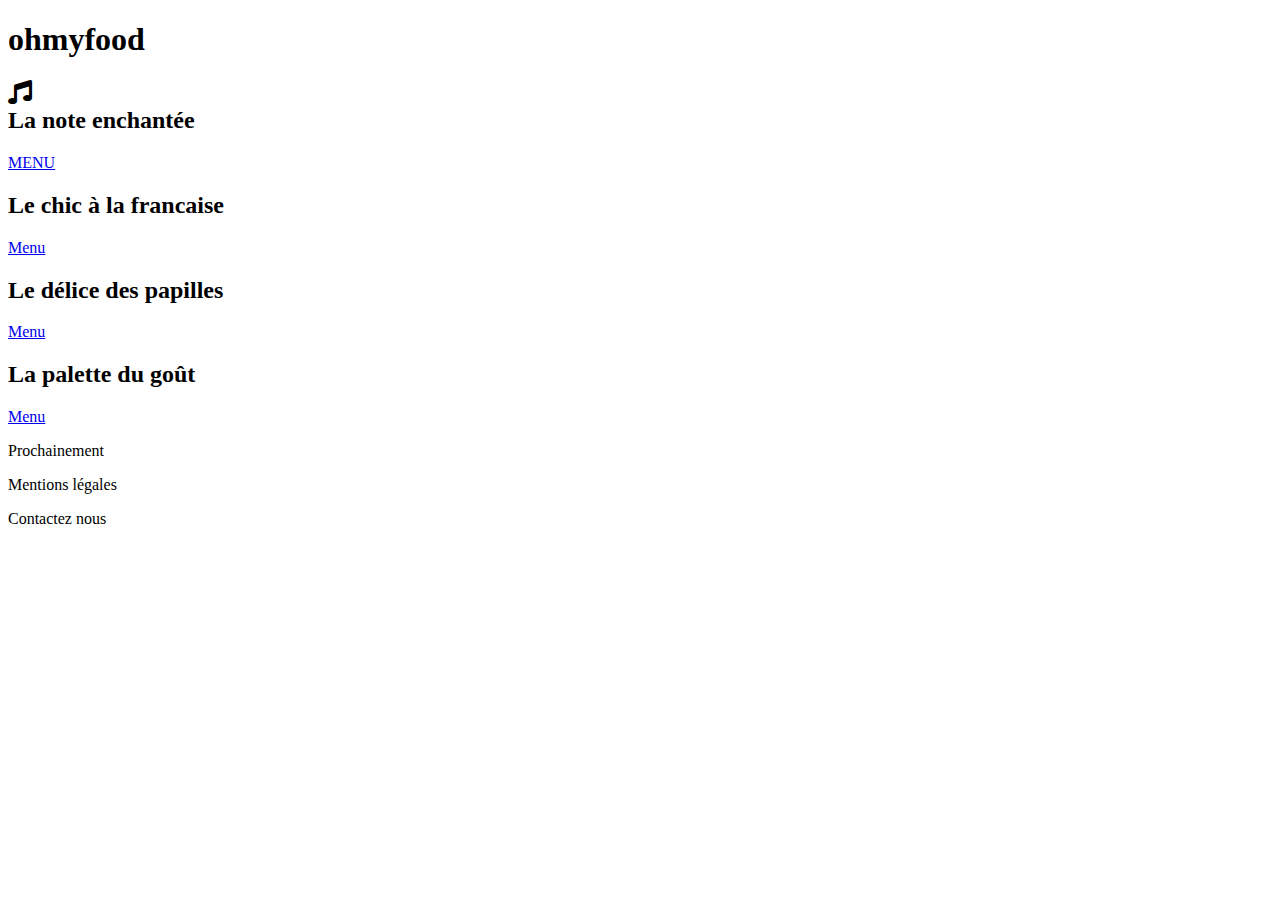
==== index.html @ 2104bff1 "polices et la note" ====
<!DOCTYPE html>
<html lang="fr">
<head>
	<meta charset="UTF-8">
	<title>ohmyfood</title>
	<link rel="stylesheet" href="fontawesome-free-5.12.1-web/css/all.css"/>
	<link rel="stylesheet" href="css/style.css" />
	<link href="https://fonts.googleapis.com/css?family=Lobster|Cabin|Croissant One|McLaren|Playfair Display:700,700i,900|Yesteryear|Dancing Script" rel="stylesheet">
	<meta name="viewport" content="width=device-width, initial-scale=1.0">
</head>
<body>

	<!--logo-->
	<header>
		<h1>ohmyfood</h1>
	</header>

	<!-- corps menus-->
	
	<main >
		<div class="menu">
			<div class="menu__nom menu--lanote">
				<h2><i class="fa fa-music" aria-hidden="true"></i></br></i> La note enchantée</h2>
				<p class="menu__lien"> <a href="lanote.html">MENU</a></p></div>
			<div class="menu__nom menu--lechic">
				<h2> Le chic à la francaise</h2>
				<p class="menu__lien"> <a href="chic.html">Menu</a></p></div>
			<div class="menu__nom menu--ledelice">
				<h2> Le délice des papilles</h2>
				<p class="menu__lien"> <a href="delice.html">Menu</a></p></div>
			<div class="menu__nom menu--lapalette">
				<h2> La palette du goût</h2>
				<p class="menu__lien"> <a href="palette.html">Menu</a></p></div>	
		</div>
		<div class="attente">
			<p id="attente">Prochainement</p>
		</div>

	</main>
	

	<!-- attente-->
		

	<!--pied de page-->
	<footer>
		<div id="mention"><p>Mentions légales</p></div>
		<div id="contact"><p>Contactez nous</p></div>
	</footer>		
</body>
</html>
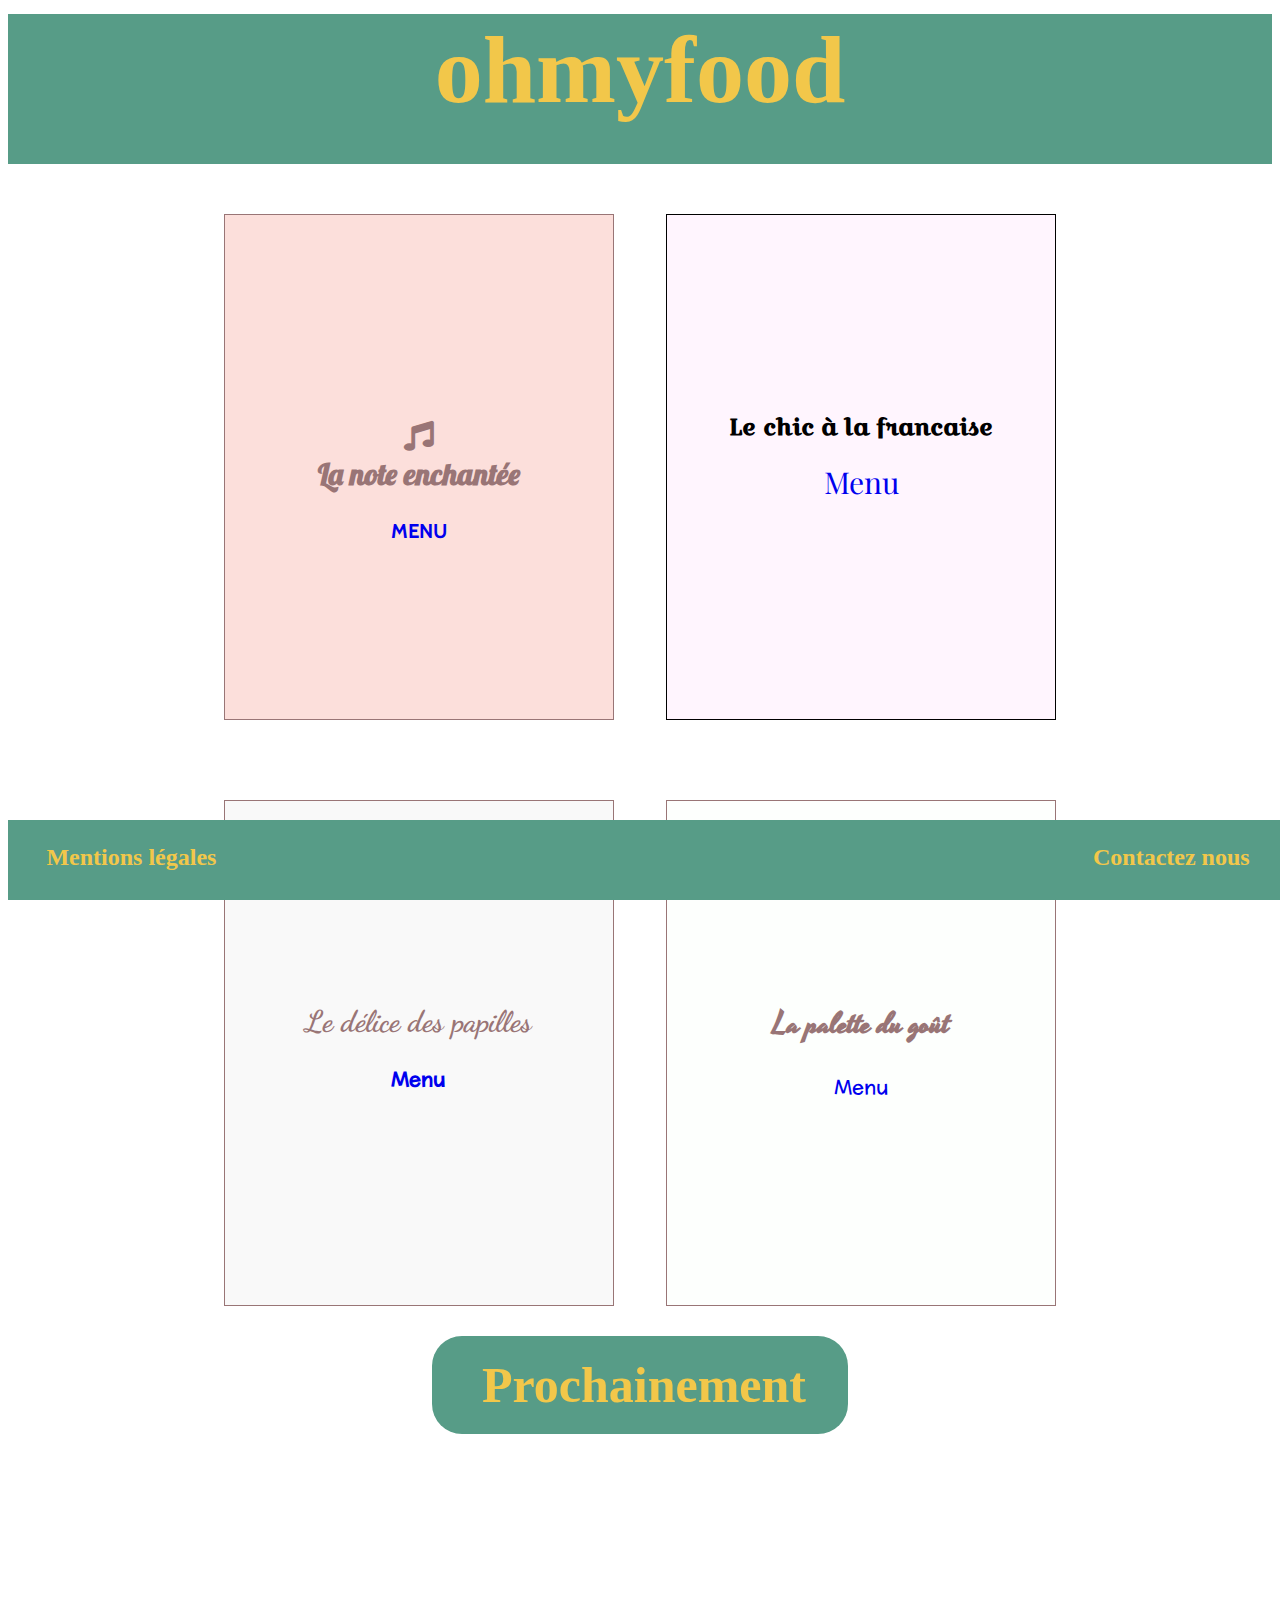
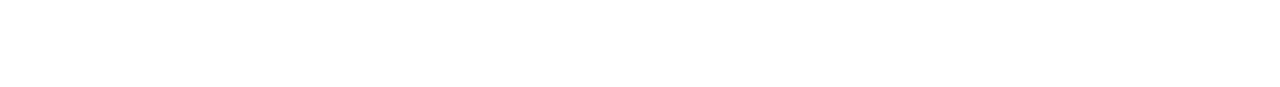
==== commit 48c6be43: "MAJ" ====
--- a/index.html
+++ b/index.html
@@ -4,7 +4,7 @@
 	<meta charset="UTF-8">
 	<title>ohmyfood</title>
 	<link rel="stylesheet" href="fontawesome-free-5.12.1-web/css/all.css"/>
-	<link rel="stylesheet" href="css/style.css" />
+	<link rel="stylesheet" href="CSS/style.css" />
 	<link href="https://fonts.googleapis.com/css?family=Lobster|Cabin|Croissant One|McLaren|Playfair Display:700,700i,900|Yesteryear|Dancing Script" rel="stylesheet">
 	<meta name="viewport" content="width=device-width, initial-scale=1.0">
 </head>
--- a/CSS/style.css
+++ b/CSS/style.css
@@ -0,0 +1,155 @@
+header, footer {
+  background-color: #579C87;
+  color: #F2C74A;
+  text-align: center;
+  width: 100%;
+}
+
+header {
+  font-weight: bold;
+  font-size: 3em;
+  height: 150px;
+  margin-top: -50px;
+}
+
+footer {
+  display: -webkit-box;
+  display: -ms-flexbox;
+  display: flex;
+  -webkit-box-pack: justify;
+      -ms-flex-pack: justify;
+          justify-content: space-between;
+  height: 80px;
+  font-size: 1.5em;
+  font-weight: bold;
+  position: fixed;
+  bottom: 0;
+}
+
+#mention {
+  padding-left: 3%;
+}
+
+#contact {
+  padding-right: 3%;
+}
+
+h2 {
+  text-align: center;
+}
+
+main {
+  margin-bottom: 20%;
+  font-size: 20px;
+}
+
+.menu {
+  display: -webkit-box;
+  display: -ms-flexbox;
+  display: flex;
+  -ms-flex-pack: distribute;
+      justify-content: space-around;
+  -webkit-box-align: center;
+      -ms-flex-align: center;
+          align-items: center;
+  -ms-flex-wrap: wrap;
+      flex-wrap: wrap;
+  width: 70%;
+  text-align: center;
+  margin: 0 auto;
+}
+
+.menu__nom {
+  border: 1px solid;
+  padding: 20% 5% 20% 5%;
+  width: 300px;
+  height: 150px;
+  text-align: center;
+  margin-top: 50px;
+  margin-bottom: 30px;
+}
+
+.menu__lien {
+  text-align: center;
+}
+
+.menu--lanote {
+  font-family: Lobster, Arial, sans-serif;
+  font-size: 20px;
+  background-color: #FCDFDB;
+  color: #997576;
+}
+
+.menu--lanote a {
+  text-decoration: none;
+  font-family: Cabin, Arial, sans-serif;
+  font-weight: bold;
+}
+
+.menu--lanote :hover {
+  color: #997576;
+}
+
+.menu--lechic {
+  background-color: #FFF5FE;
+  font-family: "Croissant One", Arial, Helvetica, sans-serif;
+  font-weight: regular;
+  font-size: 15px;
+}
+
+.menu--lechic a {
+  text-decoration: none;
+  font-family: 'Playfair Display', serif;
+  font-size: 30px;
+}
+
+.menu--lechic :hover {
+  color: #997576;
+}
+
+.menu--ledelice {
+  background-color: #F9F9F9;
+  color: #997576;
+  font-family: "Dancing Script","Comic sans MS", sans-serif;
+}
+
+.menu--ledelice a {
+  text-decoration: none;
+  font-family: McLaren, Arial, Helvetica, sans-serif;
+  font-weight: bold;
+}
+
+.menu--ledelice :hover {
+  color: #997576;
+}
+
+.menu--lapalette {
+  background-color: #FDFFFD;
+  color: #997576;
+  font-family: Yesteryear,"Comic sans MS", sans-serif;
+  font-size: 20px;
+}
+
+.menu--lapalette a {
+  text-decoration: none;
+  font-family: McLaren, Arial, Helvetica, sans-serif;
+}
+
+.menu--lapalette :hover {
+  color: #997576;
+}
+
+#attente {
+  display: block;
+  text-align: center;
+  background-color: #579C87;
+  background-position: center;
+  width: 25%;
+  color: #F2C74A;
+  margin: 0 auto;
+  padding: 20px 50px 20px 50px;
+  font-size: 2.5em;
+  font-weight: bold;
+  border-radius: 30px;
+}
+/*# sourceMappingURL=style.css.map */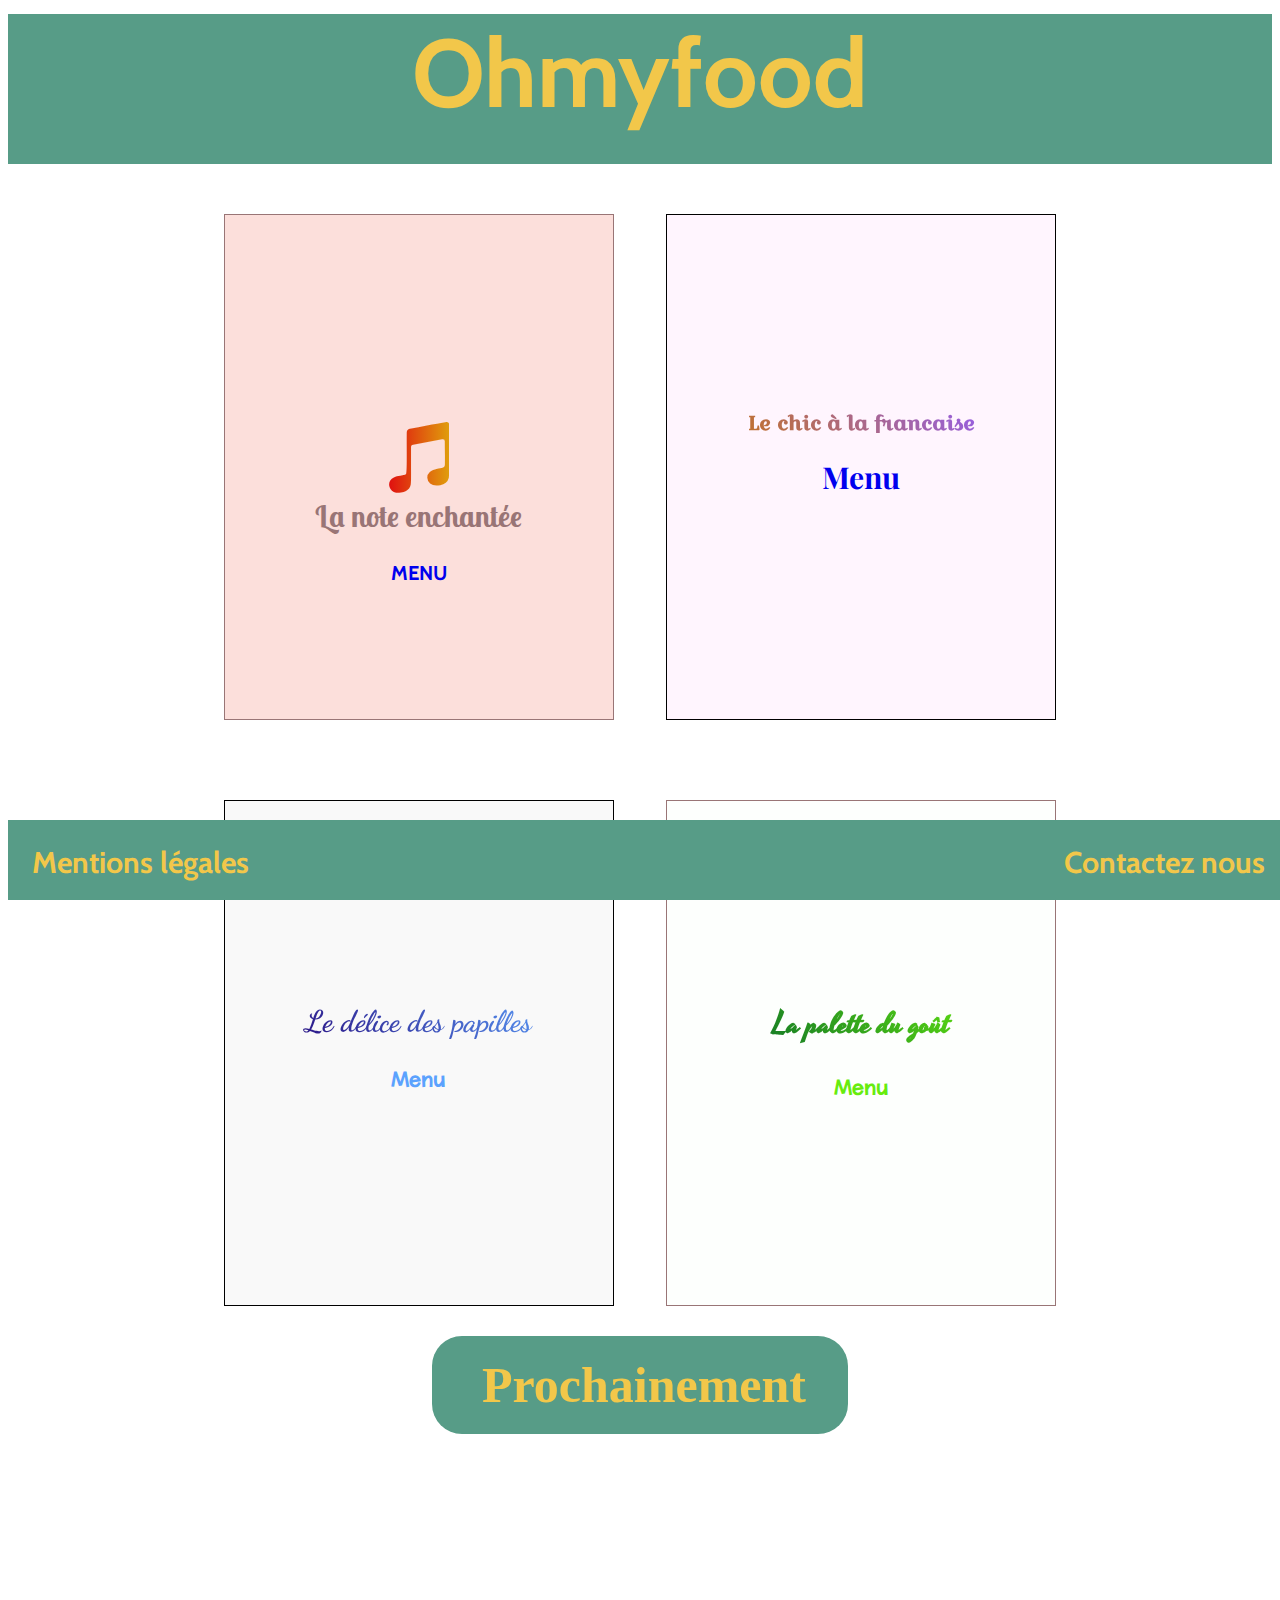
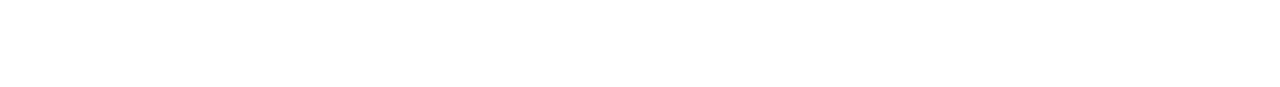
==== commit d810fdff: "animation et degradé" ====
--- a/index.html
+++ b/index.html
@@ -5,14 +5,14 @@
 	<title>ohmyfood</title>
 	<link rel="stylesheet" href="fontawesome-free-5.12.1-web/css/all.css"/>
 	<link rel="stylesheet" href="CSS/style.css" />
-	<link href="https://fonts.googleapis.com/css?family=Lobster|Cabin|Croissant One|McLaren|Playfair Display:700,700i,900|Yesteryear|Dancing Script" rel="stylesheet">
+	<link href="https://fonts.googleapis.com/css?family=Lobster+Two%7CCabin%7CCroissant+One%7CMcLaren%7CPlayfair+Display:700,700i,900%7CYesteryear%7CDancing+Script" rel="stylesheet"/>
 	<meta name="viewport" content="width=device-width, initial-scale=1.0">
 </head>
 <body>
 
 	<!--logo-->
 	<header>
-		<h1>ohmyfood</h1>
+		<h1> <a class="tete" href="index.html">Ohmyfood</a></h1>
 	</header>
 
 	<!-- corps menus-->
@@ -20,16 +20,16 @@
 	<main >
 		<div class="menu">
 			<div class="menu__nom menu--lanote">
-				<h2><i class="fa fa-music" aria-hidden="true"></i></br></i> La note enchantée</h2>
+				<h2><i class="fab fa-itunes-note"></i> <br/> La note enchantée</h2>
 				<p class="menu__lien"> <a href="lanote.html">MENU</a></p></div>
 			<div class="menu__nom menu--lechic">
-				<h2> Le chic à la francaise</h2>
+				<h2 class="menu_nom menu--lechic menu--lechic--degrade"> Le chic à la francaise</h2>
 				<p class="menu__lien"> <a href="chic.html">Menu</a></p></div>
 			<div class="menu__nom menu--ledelice">
-				<h2> Le délice des papilles</h2>
+				<h2 class="menu_nom menu--ledelice menu--ledelice--degrade"> Le délice des papilles</h2>
 				<p class="menu__lien"> <a href="delice.html">Menu</a></p></div>
 			<div class="menu__nom menu--lapalette">
-				<h2> La palette du goût</h2>
+				<h2 class="menu_nom menu--lapalette menu--lapalette--degrade"> La palette du goût</h2>
 				<p class="menu__lien"> <a href="palette.html">Menu</a></p></div>	
 		</div>
 		<div class="attente">
@@ -44,8 +44,8 @@
 
 	<!--pied de page-->
 	<footer>
-		<div id="mention"><p>Mentions légales</p></div>
-		<div id="contact"><p>Contactez nous</p></div>
+		<div id="mention"><p> <a class="pied" href="mentions.html">Mentions légales</a></p></div>
+		<div id="contact"><p><a class="pied" href="contact.html">Contactez nous</a></p></div>
 	</footer>		
 </body>
 </html>--- a/CSS/style.css
+++ b/CSS/style.css
@@ -16,9 +16,8 @@
   display: -webkit-box;
   display: -ms-flexbox;
   display: flex;
-  -webkit-box-pack: justify;
-      -ms-flex-pack: justify;
-          justify-content: space-between;
+  -ms-flex-pack: distribute;
+      justify-content: space-around;
   height: 80px;
   font-size: 1.5em;
   font-weight: bold;
@@ -26,12 +25,19 @@
   bottom: 0;
 }
 
-#mention {
-  padding-left: 3%;
+.pied {
+  text-decoration: none;
+  font-size: 30px;
+  color: #F2C74A;
 }
 
 #contact {
-  padding-right: 3%;
+  margin-left: 60%;
+}
+
+.tete {
+  text-decoration: none;
+  color: #F2C74A;
 }
 
 h2 {
@@ -74,27 +80,36 @@
 }
 
 .menu--lanote {
-  font-family: Lobster, Arial, sans-serif;
+  font-family: 'Lobster Two', Arial, sans-serif;
   font-size: 20px;
   background-color: #FCDFDB;
   color: #997576;
-}
-
-.menu--lanote a {
+  -webkit-transform: scale(1);
+          transform: scale(1);
+  -webkit-transition-property: -webkit-transform;
+  transition-property: -webkit-transform;
+  transition-property: transform;
+  transition-property: transform, -webkit-transform;
+  -webkit-transition-duration: 400ms;
+          transition-duration: 400ms;
+}
+
+.menu--lanote :hover {
+  -webkit-transform: scale(1.5);
+          transform: scale(1.5);
+}
+
+a {
   text-decoration: none;
   font-family: Cabin, Arial, sans-serif;
   font-weight: bold;
-}
-
-.menu--lanote :hover {
-  color: #997576;
 }
 
 .menu--lechic {
   background-color: #FFF5FE;
   font-family: "Croissant One", Arial, Helvetica, sans-serif;
   font-weight: regular;
-  font-size: 15px;
+  font-size: 20px;
 }
 
 .menu--lechic a {
@@ -107,9 +122,14 @@
   color: #997576;
 }
 
+.menu--lechic--degrade {
+  background-image: linear-gradient(45deg, #C77412, #8f5bfe);
+  color: transparent;
+  -webkit-background-clip: text;
+}
+
 .menu--ledelice {
   background-color: #F9F9F9;
-  color: #997576;
   font-family: "Dancing Script","Comic sans MS", sans-serif;
 }
 
@@ -117,26 +137,39 @@
   text-decoration: none;
   font-family: McLaren, Arial, Helvetica, sans-serif;
   font-weight: bold;
+  color: #5ba2fe;
 }
 
 .menu--ledelice :hover {
   color: #997576;
+}
+
+.menu--ledelice--degrade {
+  background-image: linear-gradient(45deg, #250679, #5ba2fe);
+  color: transparent;
+  -webkit-background-clip: text;
 }
 
 .menu--lapalette {
   background-color: #FDFFFD;
   color: #997576;
   font-family: Yesteryear,"Comic sans MS", sans-serif;
-  font-size: 20px;
 }
 
 .menu--lapalette a {
   text-decoration: none;
   font-family: McLaren, Arial, Helvetica, sans-serif;
+  color: #67ec0e;
 }
 
 .menu--lapalette :hover {
   color: #997576;
+}
+
+.menu--lapalette--degrade {
+  background-image: linear-gradient(45deg, #05642a, #67ec0e);
+  color: transparent;
+  -webkit-background-clip: text;
 }
 
 #attente {
@@ -152,4 +185,60 @@
   font-weight: bold;
   border-radius: 30px;
 }
+
+#menu--menu1 {
+  background-color: #FCDFDB;
+  text-align: center;
+  width: 100%;
+  font-family: 'Lobster Two', Arial, Helvetica, sans-serif;
+  padding-top: 5%;
+  padding-bottom: 10%;
+  font-size: 30px;
+}
+
+#menu--menu1 h1 {
+  font-size: 70px;
+}
+
+table {
+  margin: 0 auto;
+  text-align: justify;
+  padding-bottom: 50px;
+}
+
+tr {
+  padding-bottom: 50px;
+}
+
+.descriptifplat {
+  padding-right: 15%;
+}
+
+#menu--menu1 h2 {
+  font-weight: bold;
+  display: inline-block;
+  position: relative;
+}
+
+#menu--menu1 h2:after,
+#menu--menu1 h2:before {
+  content: "";
+  position: absolute;
+  height: 10px;
+  width: 260px;
+  top: 50%;
+  right: 100%;
+  background: black;
+}
+
+#menu--menu1 h2:after {
+  left: 100%;
+}
+
+i {
+  font-size: 80px;
+  background: -webkit-linear-gradient(left, #e01010, #e09d0c);
+  -webkit-background-clip: text;
+  -webkit-text-fill-color: transparent;
+}
 /*# sourceMappingURL=style.css.map */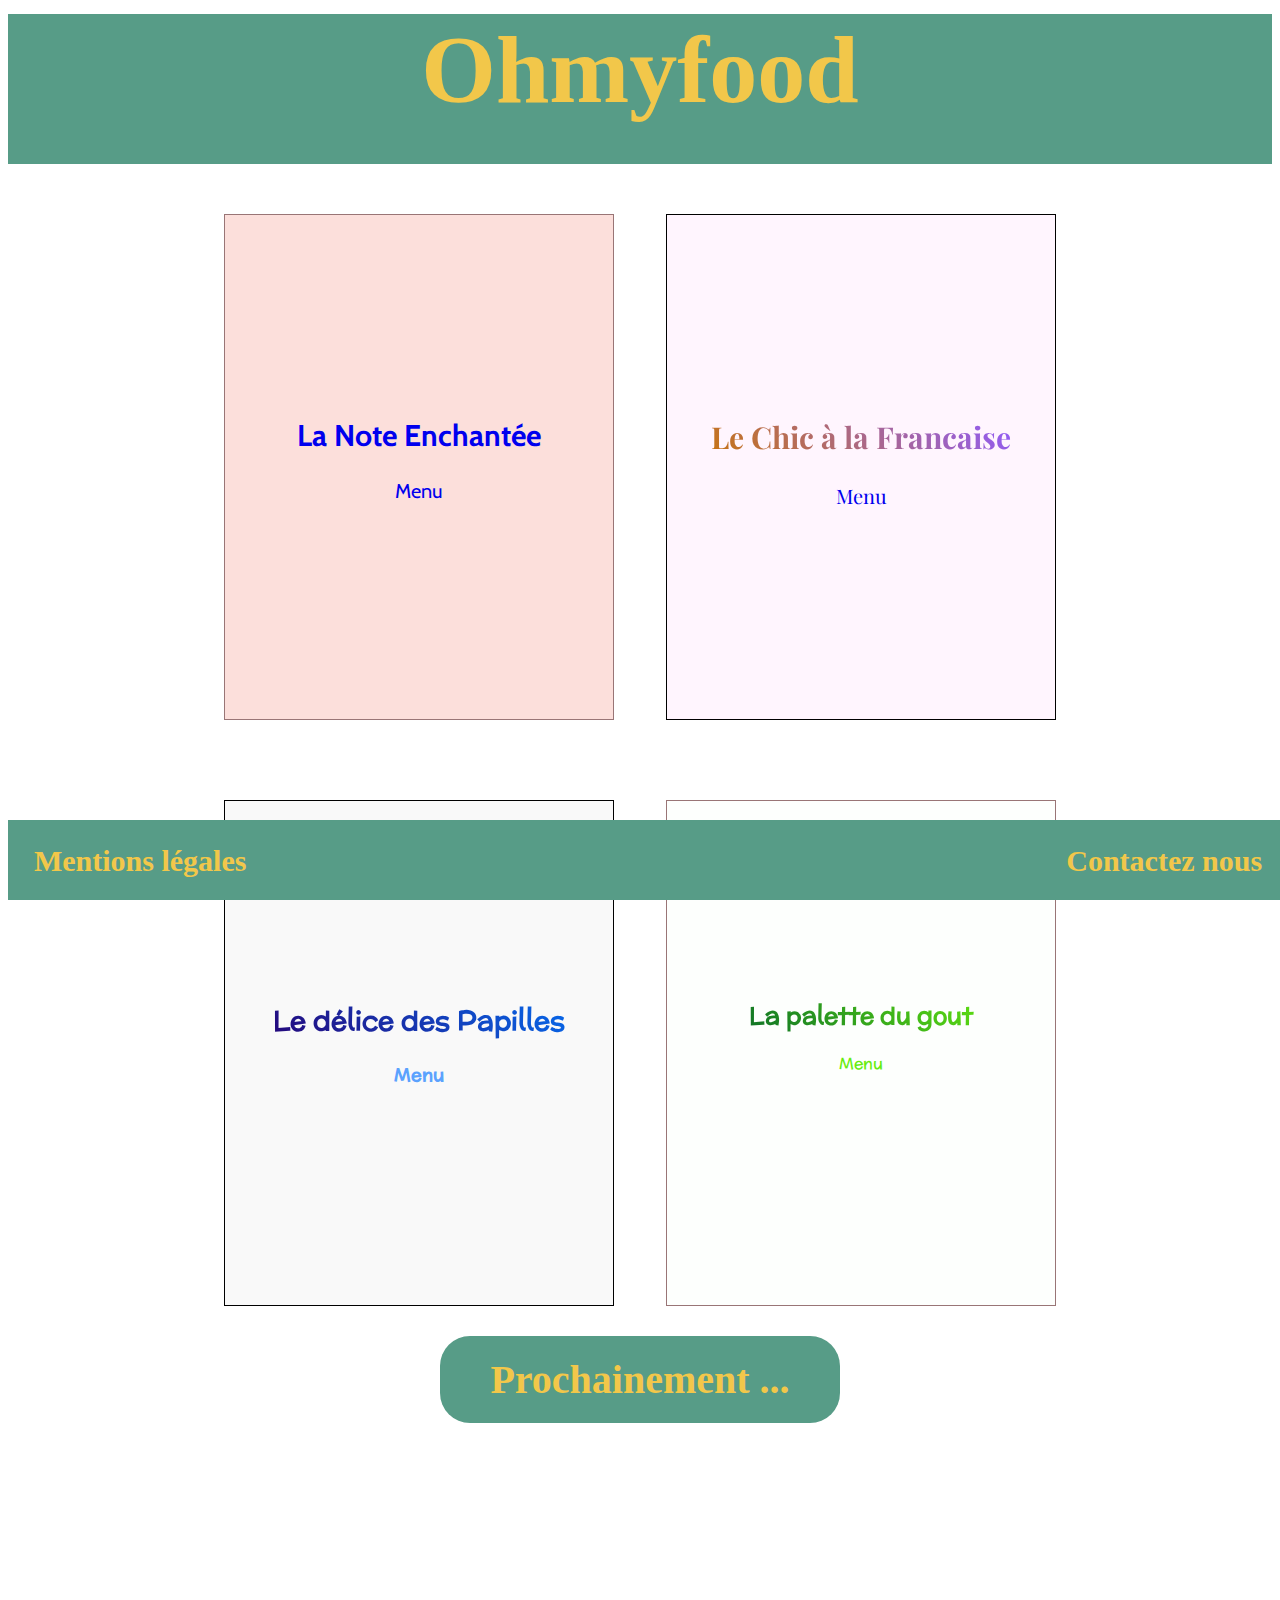
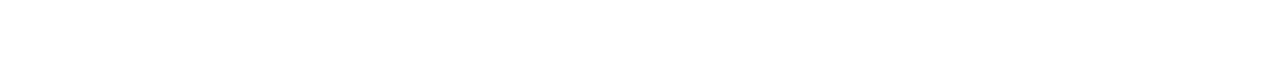
==== commit a57e7522: "ANIMATIONS" ====
--- a/index.html
+++ b/index.html
@@ -19,21 +19,32 @@
 	
 	<main >
 		<div class="menu">
-			<div class="menu__nom menu--lanote">
-				<h2><i class="fab fa-itunes-note"></i> <br/> La note enchantée</h2>
-				<p class="menu__lien"> <a href="lanote.html">MENU</a></p></div>
-			<div class="menu__nom menu--lechic">
-				<h2 class="menu_nom menu--lechic menu--lechic--degrade"> Le chic à la francaise</h2>
-				<p class="menu__lien"> <a href="chic.html">Menu</a></p></div>
-			<div class="menu__nom menu--ledelice">
-				<h2 class="menu_nom menu--ledelice menu--ledelice--degrade"> Le délice des papilles</h2>
-				<p class="menu__lien"> <a href="delice.html">Menu</a></p></div>
-			<div class="menu__nom menu--lapalette">
-				<h2 class="menu_nom menu--lapalette menu--lapalette--degrade"> La palette du goût</h2>
-				<p class="menu__lien"> <a href="palette.html">Menu</a></p></div>	
-		</div>
+			<div class="menu_nom menu--lanote">
+				<a href="lanote.html">
+					<h2> La Note Enchantée</h2>
+						<p>Menu</p>
+				</a>
+			</div>
+			<div class="menu_nom menu--lechic">
+				<a href="chic.html">
+					<h2 class="menu--lechic--degrade"> Le Chic à la Francaise</h2>
+						<p>Menu</p>
+				</a>
+			</div>
+			<div class="menu_nom menu--ledelice">
+				<a href="delice.html">
+					<h2 class="menu--ledelice--degrade"> Le délice des Papilles</h2>
+						<p>Menu</p>
+				</a>
+			</div>
+			<div class="menu_nom menu--lapalette">
+				<a href="palette.html">
+					<h2 class="menu--lapalette--degrade"> La palette du gout</h2>
+						<p>Menu</p>
+				</a>
+			</div>
 		<div class="attente">
-			<p id="attente">Prochainement</p>
+			<p id="attente">Prochainement <span>...</span></p>
 		</div>
 
 	</main>
--- a/CSS/style.css
+++ b/CSS/style.css
@@ -46,7 +46,6 @@
 
 main {
   margin-bottom: 20%;
-  font-size: 20px;
 }
 
 .menu {
@@ -65,7 +64,7 @@
   margin: 0 auto;
 }
 
-.menu__nom {
+.menu_nom {
   border: 1px solid;
   padding: 20% 5% 20% 5%;
   width: 300px;
@@ -75,15 +74,13 @@
   margin-bottom: 30px;
 }
 
-.menu__lien {
-  text-align: center;
-}
-
-.menu--lanote {
-  font-family: 'Lobster Two', Arial, sans-serif;
-  font-size: 20px;
-  background-color: #FCDFDB;
-  color: #997576;
+a :hover {
+  -webkit-transform: scale(1.5);
+          transform: scale(1.5);
+}
+
+a {
+  text-decoration: none;
   -webkit-transform: scale(1);
           transform: scale(1);
   -webkit-transition-property: -webkit-transform;
@@ -94,35 +91,29 @@
           transition-duration: 400ms;
 }
 
-.menu--lanote :hover {
-  -webkit-transform: scale(1.5);
-          transform: scale(1.5);
-}
-
-a {
-  text-decoration: none;
+.menu--lanote {
+  font-family: 'Lobster Two', Arial, sans-serif;
+  font-size: 20px;
+  background-color: #FCDFDB;
+  color: #997576;
+}
+
+.menu--lanote a {
   font-family: Cabin, Arial, sans-serif;
-  font-weight: bold;
 }
 
 .menu--lechic {
   background-color: #FFF5FE;
   font-family: "Croissant One", Arial, Helvetica, sans-serif;
-  font-weight: regular;
+}
+
+.menu--lechic a {
+  text-decoration: none;
+  font-family: 'Playfair Display', serif;
   font-size: 20px;
 }
 
-.menu--lechic a {
-  text-decoration: none;
-  font-family: 'Playfair Display', serif;
-  font-size: 30px;
-}
-
-.menu--lechic :hover {
-  color: #997576;
-}
-
-.menu--lechic--degrade {
+.menu--lechic .menu--lechic--degrade {
   background-image: linear-gradient(45deg, #C77412, #8f5bfe);
   color: transparent;
   -webkit-background-clip: text;
@@ -131,6 +122,7 @@
 .menu--ledelice {
   background-color: #F9F9F9;
   font-family: "Dancing Script","Comic sans MS", sans-serif;
+  font-size: 18px;
 }
 
 .menu--ledelice a {
@@ -140,12 +132,8 @@
   color: #5ba2fe;
 }
 
-.menu--ledelice :hover {
-  color: #997576;
-}
-
 .menu--ledelice--degrade {
-  background-image: linear-gradient(45deg, #250679, #5ba2fe);
+  background-image: linear-gradient(45deg, #250679, #066aec);
   color: transparent;
   -webkit-background-clip: text;
 }
@@ -162,10 +150,6 @@
   color: #67ec0e;
 }
 
-.menu--lapalette :hover {
-  color: #997576;
-}
-
 .menu--lapalette--degrade {
   background-image: linear-gradient(45deg, #05642a, #67ec0e);
   color: transparent;
@@ -177,13 +161,35 @@
   text-align: center;
   background-color: #579C87;
   background-position: center;
-  width: 25%;
   color: #F2C74A;
   margin: 0 auto;
   padding: 20px 50px 20px 50px;
   font-size: 2.5em;
   font-weight: bold;
   border-radius: 30px;
+}
+
+span :after {
+  overflow: hidden;
+  display: inline-block;
+  vertical-align: bottom;
+  -webkit-animation: ellipsis steps(4, end) 900ms infinite;
+  animation: ellipsis steps(4, end) 900ms infinite;
+  content: "\2026";
+  /* ascii code for the ellipsis character */
+  width: 0px;
+}
+
+@keyframes ellipsis {
+  to {
+    width: 100em;
+  }
+}
+
+@-webkit-keyframes ellipsis {
+  to {
+    width: 100em;
+  }
 }
 
 #menu--menu1 {
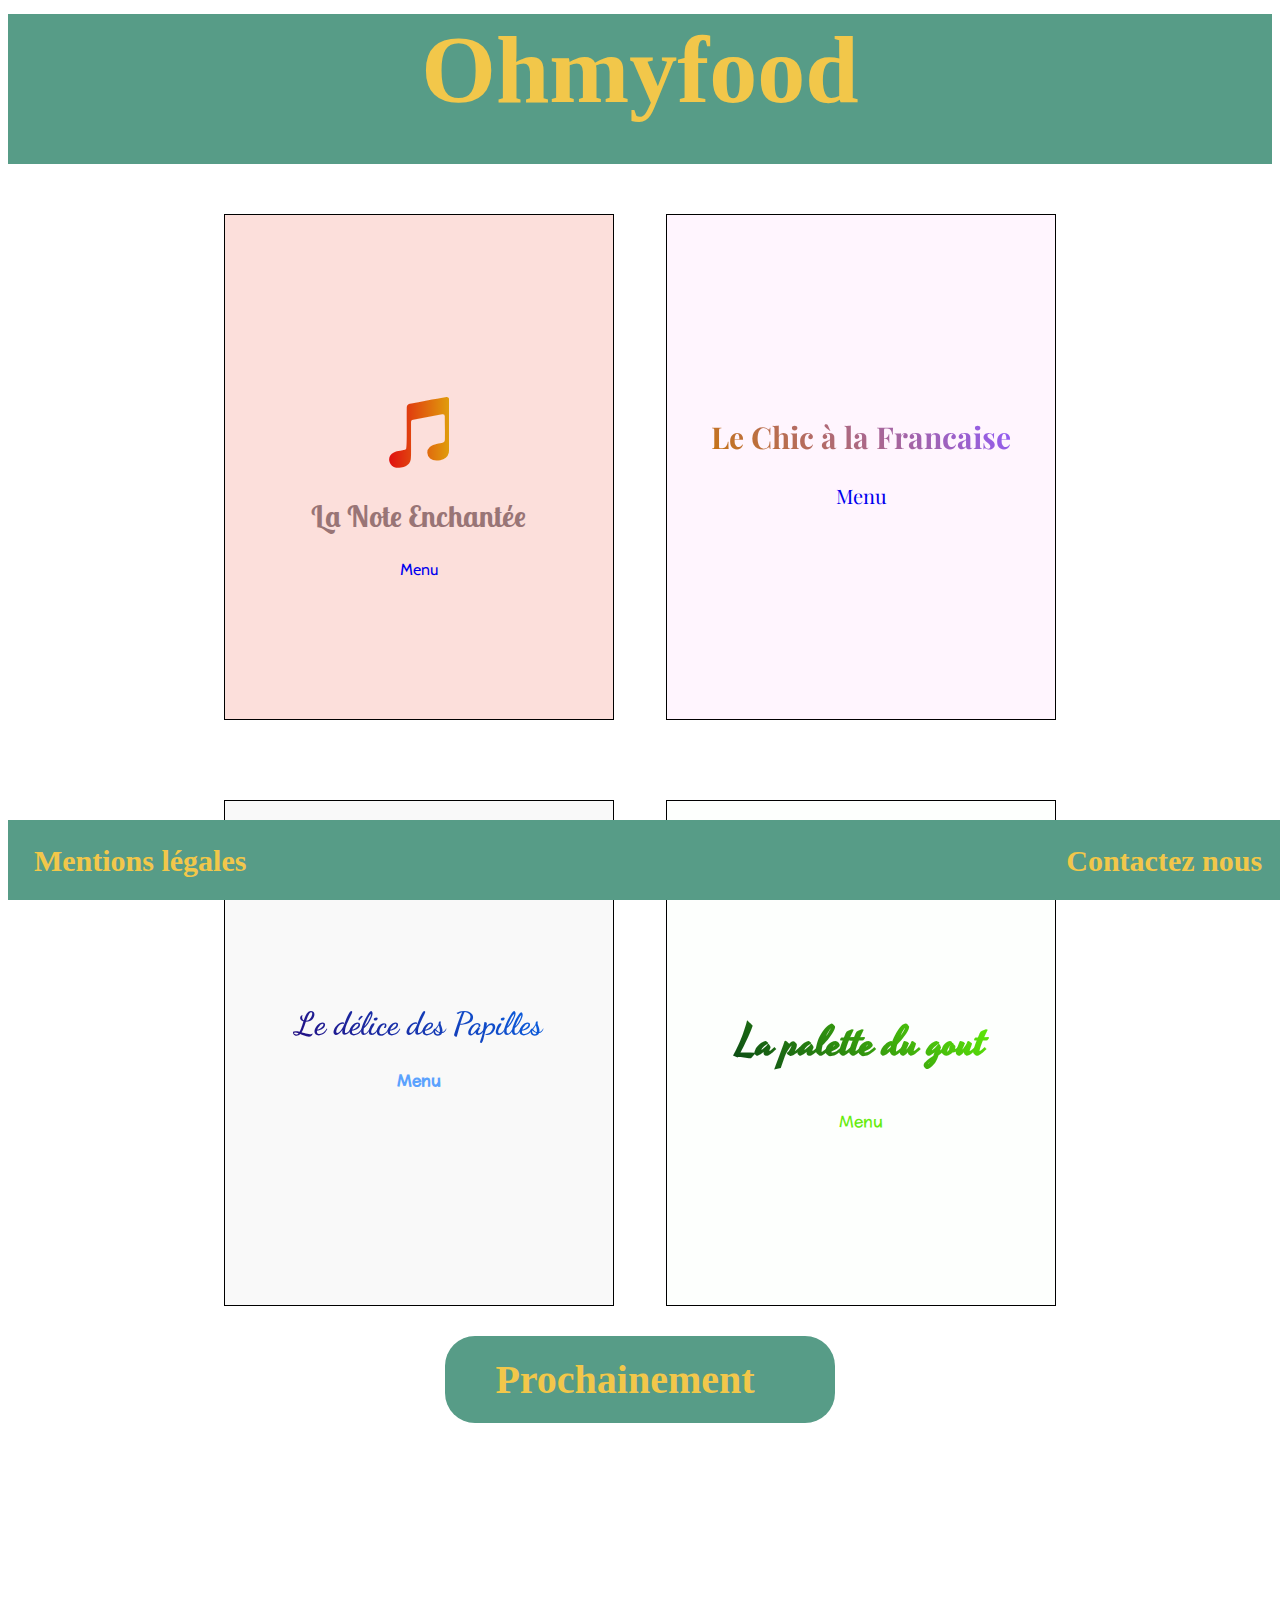
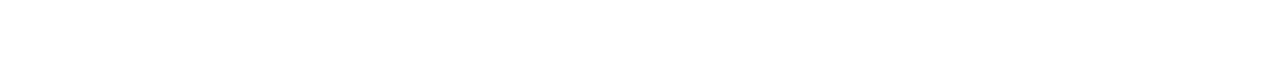
==== commit 9940e7e9: "TRAITS LA NOTE" ====
--- a/index.html
+++ b/index.html
@@ -21,7 +21,8 @@
 		<div class="menu">
 			<div class="menu_nom menu--lanote">
 				<a href="lanote.html">
-					<h2> La Note Enchantée</h2>
+					<i class="fab fa-itunes-note"></i>
+					<h2>La Note Enchantée</h2>
 						<p>Menu</p>
 				</a>
 			</div>
@@ -44,7 +45,7 @@
 				</a>
 			</div>
 		<div class="attente">
-			<p id="attente">Prochainement <span>...</span></p>
+			<p id="attente">Prochainement<span class="one">.</span><span class="two">.</span><span class="three">.</span>​</p>
 		</div>
 
 	</main>
--- a/CSS/style.css
+++ b/CSS/style.css
@@ -74,9 +74,9 @@
   margin-bottom: 30px;
 }
 
-a :hover {
-  -webkit-transform: scale(1.5);
-          transform: scale(1.5);
+.menu_nom:hover {
+  -webkit-transform: scale(1.15);
+          transform: scale(1.15);
 }
 
 a {
@@ -92,14 +92,17 @@
 }
 
 .menu--lanote {
-  font-family: 'Lobster Two', Arial, sans-serif;
-  font-size: 20px;
   background-color: #FCDFDB;
+}
+
+.menu--lanote h2 {
+  font-family: "Lobster Two", Arial, sans-serif;
+  font-size: 30px;
   color: #997576;
 }
 
 .menu--lanote a {
-  font-family: Cabin, Arial, sans-serif;
+  font-family: "Cabin", Arial, sans-serif;
 }
 
 .menu--lechic {
@@ -121,13 +124,16 @@
 
 .menu--ledelice {
   background-color: #F9F9F9;
+}
+
+.menu--ledelice h2 {
   font-family: "Dancing Script","Comic sans MS", sans-serif;
-  font-size: 18px;
+  font-size: 32px;
 }
 
 .menu--ledelice a {
   text-decoration: none;
-  font-family: McLaren, Arial, Helvetica, sans-serif;
+  font-family: "McLaren", Arial, Helvetica, sans-serif;
   font-weight: bold;
   color: #5ba2fe;
 }
@@ -140,18 +146,21 @@
 
 .menu--lapalette {
   background-color: #FDFFFD;
-  color: #997576;
-  font-family: Yesteryear,"Comic sans MS", sans-serif;
+}
+
+.menu--lapalette h2 {
+  font-family: "Yesteryear", Arial, sans-serif;
+  font-size: 42px;
 }
 
 .menu--lapalette a {
   text-decoration: none;
-  font-family: McLaren, Arial, Helvetica, sans-serif;
+  font-family: "McLaren", Arial, Helvetica, sans-serif;
   color: #67ec0e;
 }
 
 .menu--lapalette--degrade {
-  background-image: linear-gradient(45deg, #05642a, #67ec0e);
+  background-image: linear-gradient(45deg, #013816, #68fb06);
   color: transparent;
   -webkit-background-clip: text;
 }
@@ -169,26 +178,51 @@
   border-radius: 30px;
 }
 
-span :after {
-  overflow: hidden;
-  display: inline-block;
-  vertical-align: bottom;
-  -webkit-animation: ellipsis steps(4, end) 900ms infinite;
-  animation: ellipsis steps(4, end) 900ms infinite;
-  content: "\2026";
-  /* ascii code for the ellipsis character */
-  width: 0px;
-}
-
-@keyframes ellipsis {
-  to {
-    width: 100em;
-  }
-}
-
-@-webkit-keyframes ellipsis {
-  to {
-    width: 100em;
+.one {
+  opacity: 0;
+  -webkit-animation: dot 1.3s infinite;
+  -webkit-animation-delay: 0.0s;
+  animation: dot 1.3s infinite;
+  animation-delay: 0.0s;
+}
+
+.two {
+  opacity: 0;
+  -webkit-animation: dot 1.3s infinite;
+  -webkit-animation-delay: 0.2s;
+  animation: dot 1.3s infinite;
+  animation-delay: 0.2s;
+}
+
+.three {
+  opacity: 0;
+  -webkit-animation: dot 1.3s infinite;
+  -webkit-animation-delay: 0.3s;
+  animation: dot 1.3s infinite;
+  animation-delay: 0.3s;
+}
+
+@-webkit-keyframes dot {
+  0% {
+    opacity: 0;
+  }
+  50% {
+    opacity: 0;
+  }
+  100% {
+    opacity: 1;
+  }
+}
+
+@keyframes dot {
+  0% {
+    opacity: 0;
+  }
+  50% {
+    opacity: 0;
+  }
+  100% {
+    opacity: 1;
   }
 }
 
@@ -226,25 +260,25 @@
   position: relative;
 }
 
-#menu--menu1 h2:after,
-#menu--menu1 h2:before {
-  content: "";
-  position: absolute;
-  height: 10px;
-  width: 260px;
-  top: 50%;
-  right: 100%;
-  background: black;
-}
-
-#menu--menu1 h2:after {
-  left: 100%;
-}
-
 i {
   font-size: 80px;
   background: -webkit-linear-gradient(left, #e01010, #e09d0c);
   -webkit-background-clip: text;
   -webkit-text-fill-color: transparent;
 }
+
+.prelude {
+  width: 460px;
+  height: 50px;
+}
+
+.orgue {
+  width: 420px;
+  height: 50px;
+}
+
+.final {
+  width: 390px;
+  height: 50px;
+}
 /*# sourceMappingURL=style.css.map */